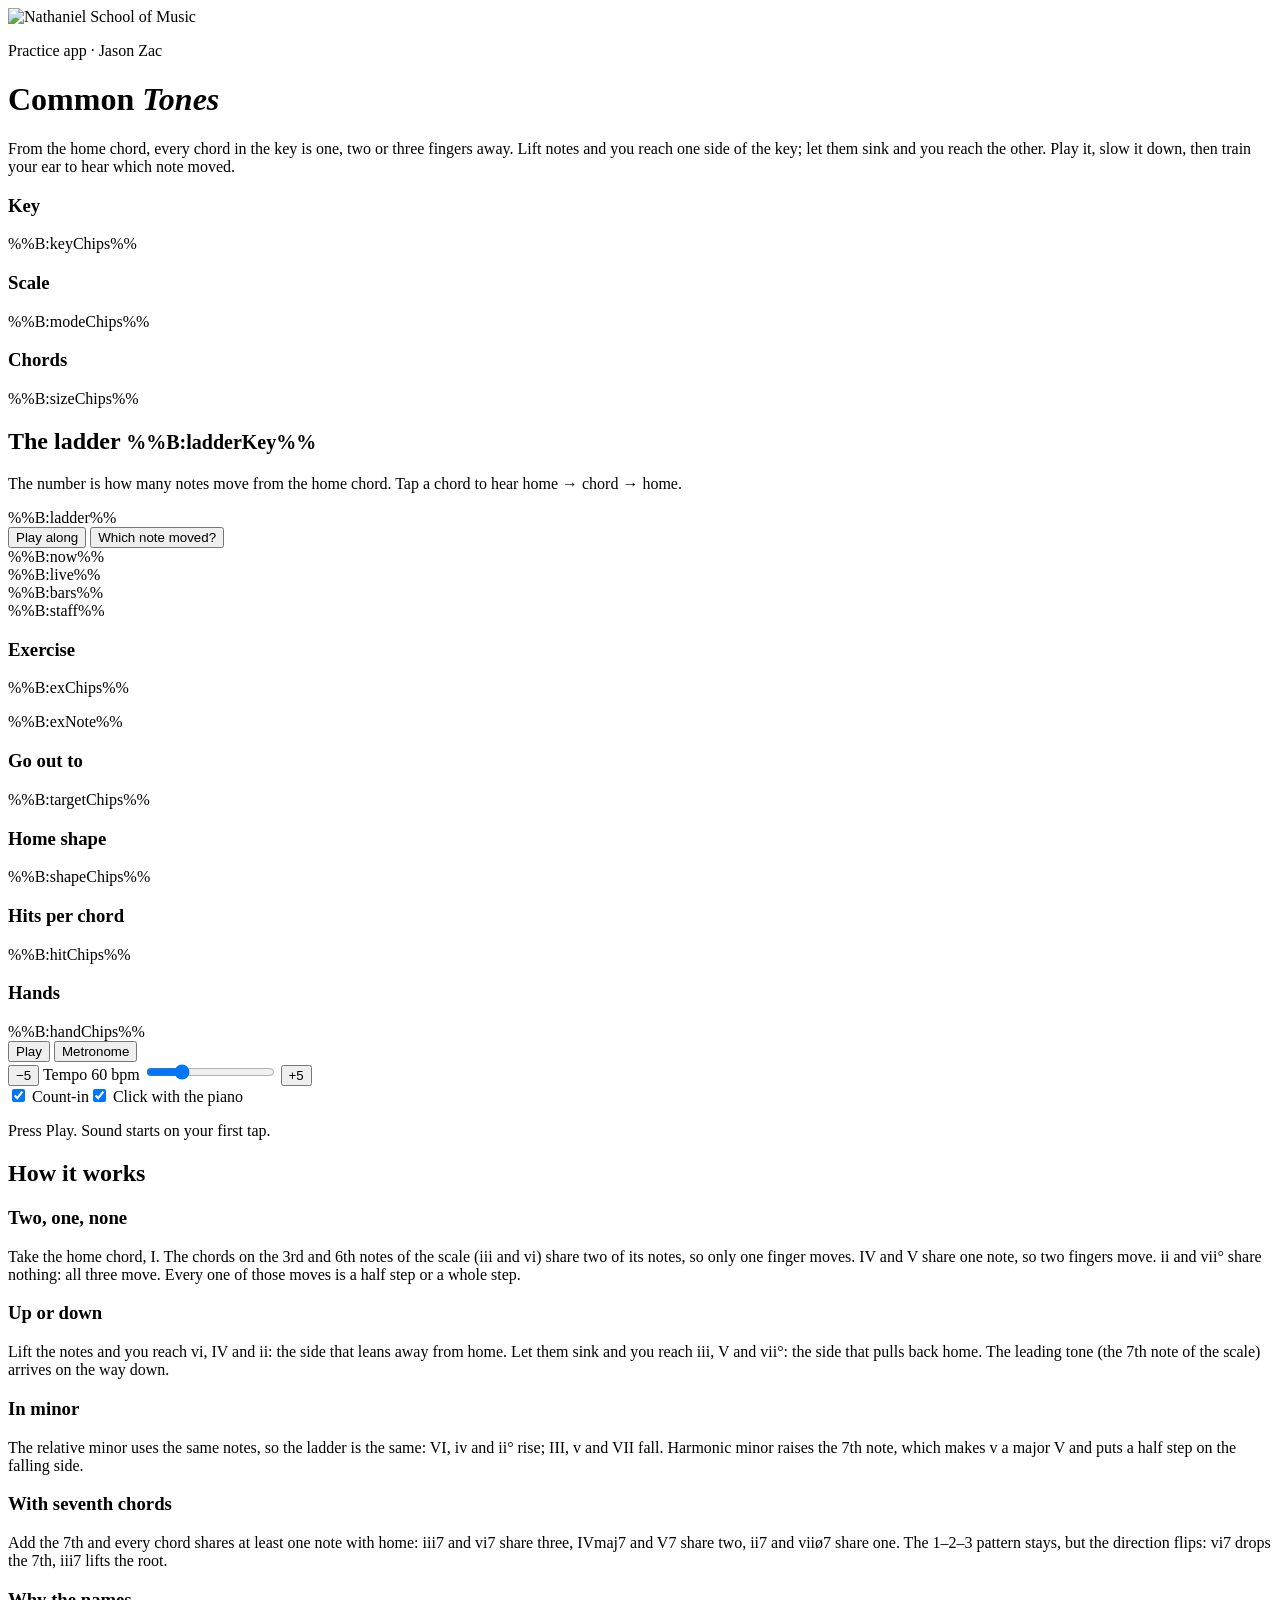
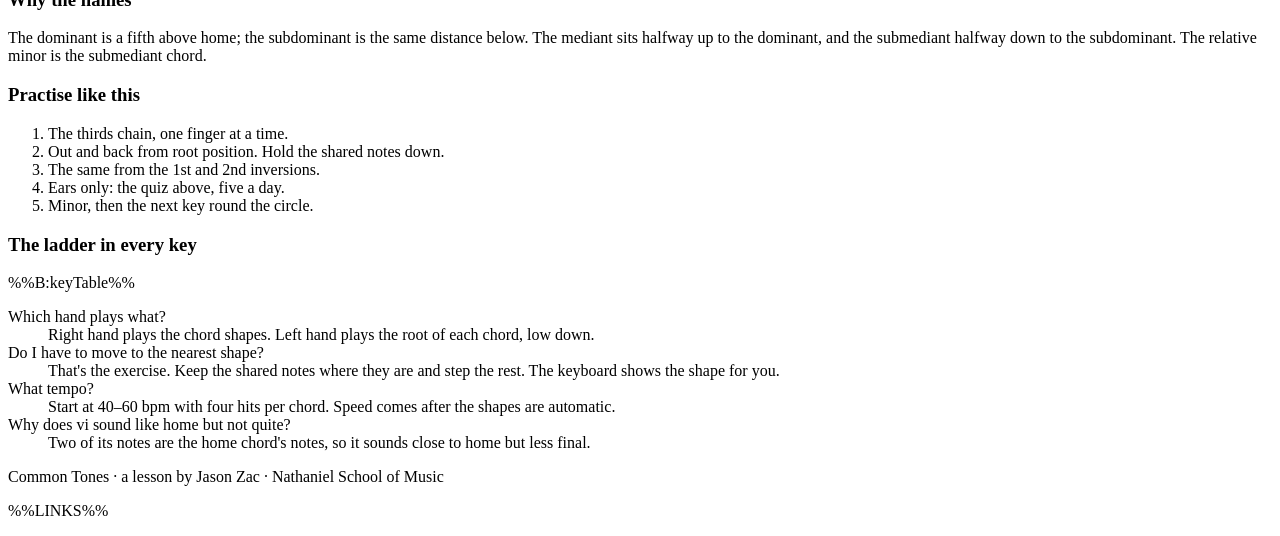
==== source/src/app.html @ 68f97732 "Common Tones practice app: 12 keys, minor, sevenths, ear trainer Co-Authored-By: Claude Opus 5.5 <no" ====
<!doctype html>
<html lang="en">
<head>
<meta charset="utf-8">
<meta name="viewport" content="width=device-width, initial-scale=1, viewport-fit=cover">
<title>Common Tones</title>
<meta name="description" content="%%DESC%%">
<link rel="icon" href="%%FAVICON%%">
<script>document.documentElement.classList.add("js");</script>
<style>
%%FONTS%%
%%CSS%%
</style>
</head>
<body>
<div class="page" id="app">
<header class="top">
  <img class="logo" src="%%LOGO%%" alt="Nathaniel School of Music" width="200" height="65">
  <div class="ttl">
    <p class="eyebrow">Practice app · Jason Zac</p>
    <h1>Common <em>Tones</em></h1>
    <p class="lede">From the home chord, every chord in the key is one, two or three fingers away. Lift notes and you reach one side of the key; let them sink and you reach the other. Play it, slow it down, then train your ear to hear which note moved.</p>
  </div>
</header>

<section class="setup" aria-label="Key and chords">
  <div class="ctl"><h3>Key</h3><div class="chips keys" id="keyChips">%%B:keyChips%%</div></div>
  <div class="row2">
    <div class="ctl"><h3>Scale</h3><div class="chips" id="modeChips">%%B:modeChips%%</div></div>
    <div class="ctl"><h3>Chords</h3><div class="chips" id="sizeChips">%%B:sizeChips%%</div></div>
  </div>
</section>

<section class="ladderBox" aria-labelledby="ladderH">
  <h2 id="ladderH">The ladder <small id="ladderKey">%%B:ladderKey%%</small></h2>
  <p class="sub">The number is how many notes move from the home chord. Tap a chord to hear home → chord → home.</p>
  <div id="ladder" class="ladder">%%B:ladder%%</div>
</section>

<nav class="tabs" role="tablist" aria-label="Practice modes">
  <button type="button" role="tab" id="tabPlay" aria-controls="panePlay" aria-selected="true">Play along</button>
  <button type="button" role="tab" id="tabEar" aria-controls="paneEar" aria-selected="false">Which note moved?</button>
</nav>

<section id="panePlay" class="pane" role="tabpanel" aria-labelledby="tabPlay">
  <div class="bench">
    <div class="benchMain">
      <div class="now" id="now">%%B:now%%</div>
      <div class="kbWrap" id="live">%%B:live%%</div>
      <div class="bars" id="bars">%%B:bars%%</div>
      <div class="staff" id="staff">%%B:staff%%</div>
    </div>
    <div class="benchSide">
      <div class="ctl"><h3>Exercise</h3><div class="chips" id="exChips">%%B:exChips%%</div><p class="note" id="exNote">%%B:exNote%%</p></div>
      <div class="ctl" id="targetRow" %%B:targetHidden%%><h3>Go out to</h3><div class="chips" id="targetChips">%%B:targetChips%%</div></div>
      <div class="ctl" id="shapeRow" %%B:shapeHidden%%><h3>Home shape</h3><div class="chips" id="shapeChips">%%B:shapeChips%%</div></div>
      <div class="ctl"><h3>Hits per chord</h3><div class="chips" id="hitChips">%%B:hitChips%%</div></div>
      <div class="ctl"><h3>Hands</h3><div class="chips" id="handChips">%%B:handChips%%</div></div>
      <div class="transport">
        <button type="button" id="play" class="play">Play</button>
        <button type="button" id="metro" class="metro">Metronome</button>
        <span class="dots" id="dots" aria-hidden="true"><i></i><i></i><i></i><i></i></span>
      </div>
      <div class="tempo">
        <button type="button" id="slower" aria-label="Slower">−5</button>
        <label for="bpm">Tempo <output id="bpmOut">60</output> bpm</label>
        <input type="range" id="bpm" min="40" max="120" step="1" value="60">
        <button type="button" id="faster" aria-label="Faster">+5</button>
      </div>
      <div class="checks"><label><input type="checkbox" id="countIn" checked> Count-in</label><label><input type="checkbox" id="click" checked> Click with the piano</label></div>
      <p class="status" id="status" role="status">Press Play. Sound starts on your first tap.</p>
    </div>
  </div>
</section>

<section id="paneEar" class="pane" role="tabpanel" aria-labelledby="tabEar" hidden>
  <div class="ear">
    <div class="earMain">
      <p class="earQ" id="earQ">You'll hear the home chord, then a mystery chord from the same key. Count the notes that moved, hear which way they went, then name the chord.</p>
      <div class="earBtns"><button type="button" id="earNew" class="play">New question</button><button type="button" id="earAgain">Play again</button><button type="button" id="earHome">Home chord only</button></div>
      <div class="step" id="step1"><h3>1 · How many notes moved?</h3><div class="chips big" id="ansN"></div></div>
      <div class="step" id="step2"><h3>2 · Which way?</h3><div class="chips big" id="ansD"></div></div>
      <div class="step" id="step3"><h3>3 · Which chord?</h3><div class="chips big" id="ansC"></div></div>
      <div class="reveal" id="reveal" aria-live="polite"></div>
    </div>
    <div class="earSide">
      <div class="score" id="score"><b>0</b> of <b>0</b><small>right first time</small></div>
      <div class="ctl"><h3>Questions from</h3><div class="chips" id="earShape"></div></div>
      <div class="ctl"><h3>Chords in the quiz</h3><div class="chips" id="earSet"></div></div>
      <div class="ctl"><h3>Gap between chords</h3><div class="chips" id="earGap"></div></div>
      <p class="note">Tip: listen to the top note first. If it stayed, listen lower.</p>
    </div>
  </div>
</section>

<section class="learn" aria-labelledby="howH">
  <h2 id="howH">How it works</h2>
  <div class="cols">
    <div>
      <h3>Two, one, none</h3>
      <p>Take the home chord, I. The chords on the 3rd and 6th notes of the scale (iii and vi) share two of its notes, so only one finger moves. IV and V share one note, so two fingers move. ii and vii° share nothing: all three move. Every one of those moves is a half step or a whole step.</p>
      <h3>Up or down</h3>
      <p>Lift the notes and you reach vi, IV and ii: the side that leans away from home. Let them sink and you reach iii, V and vii°: the side that pulls back home. The leading tone (the 7th note of the scale) arrives on the way down.</p>
      <h3>In minor</h3>
      <p>The relative minor uses the same notes, so the ladder is the same: VI, iv and ii° rise; III, v and VII fall. Harmonic minor raises the 7th note, which makes v a major V and puts a half step on the falling side.</p>
    </div>
    <div>
      <h3>With seventh chords</h3>
      <p>Add the 7th and every chord shares at least one note with home: iii7 and vi7 share three, IVmaj7 and V7 share two, ii7 and viiø7 share one. The 1–2–3 pattern stays, but the direction flips: vi7 drops the 7th, iii7 lifts the root.</p>
      <h3>Why the names</h3>
      <p>The dominant is a fifth above home; the subdominant is the same distance below. The mediant sits halfway up to the dominant, and the submediant halfway down to the subdominant. The relative minor is the submediant chord.</p>
      <h3>Practise like this</h3>
      <ol class="plan"><li>The thirds chain, one finger at a time.</li><li>Out and back from root position. Hold the shared notes down.</li><li>The same from the 1st and 2nd inversions.</li><li>Ears only: the quiz above, five a day.</li><li>Minor, then the next key round the circle.</li></ol>
    </div>
  </div>
  <h3 class="tblH">The ladder in every key</h3>
  <div class="tbl" id="keyTable">%%B:keyTable%%</div>
  <dl class="qa">
    <dt>Which hand plays what?</dt><dd>Right hand plays the chord shapes. Left hand plays the root of each chord, low down.</dd>
    <dt>Do I have to move to the nearest shape?</dt><dd>That's the exercise. Keep the shared notes where they are and step the rest. The keyboard shows the shape for you.</dd>
    <dt>What tempo?</dt><dd>Start at 40–60 bpm with four hits per chord. Speed comes after the shapes are automatic.</dd>
    <dt>Why does vi sound like home but not quite?</dt><dd>Two of its notes are the home chord's notes, so it sounds close to home but less final.</dd>
  </dl>
</section>

<footer class="foot">
  <p>Common Tones · a lesson by Jason Zac · Nathaniel School of Music</p>
  <p class="links">%%LINKS%%</p>
</footer>
</div>
<script>%%VEX%%</script>
<script>const SAMPLES=%%SAMPLES%%;</script>
<script>
%%JS%%
</script>
</body>
</html>
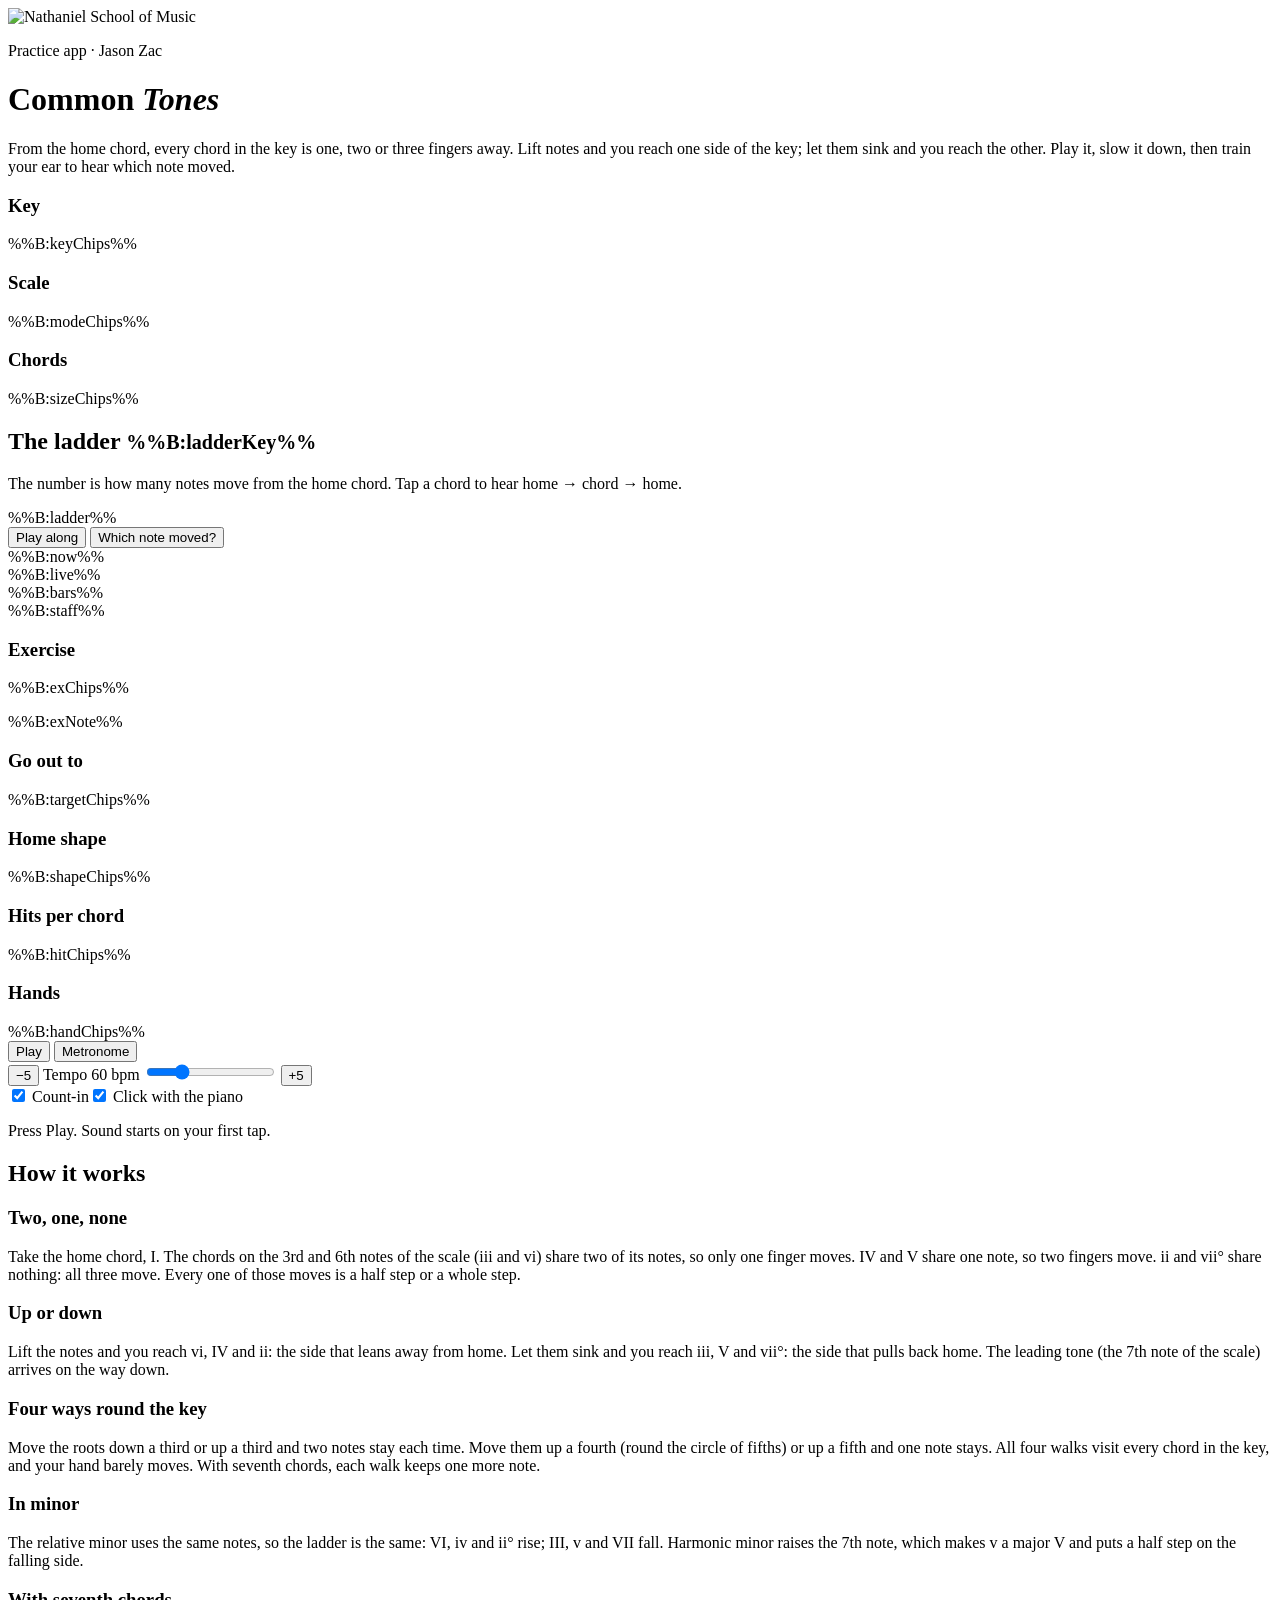
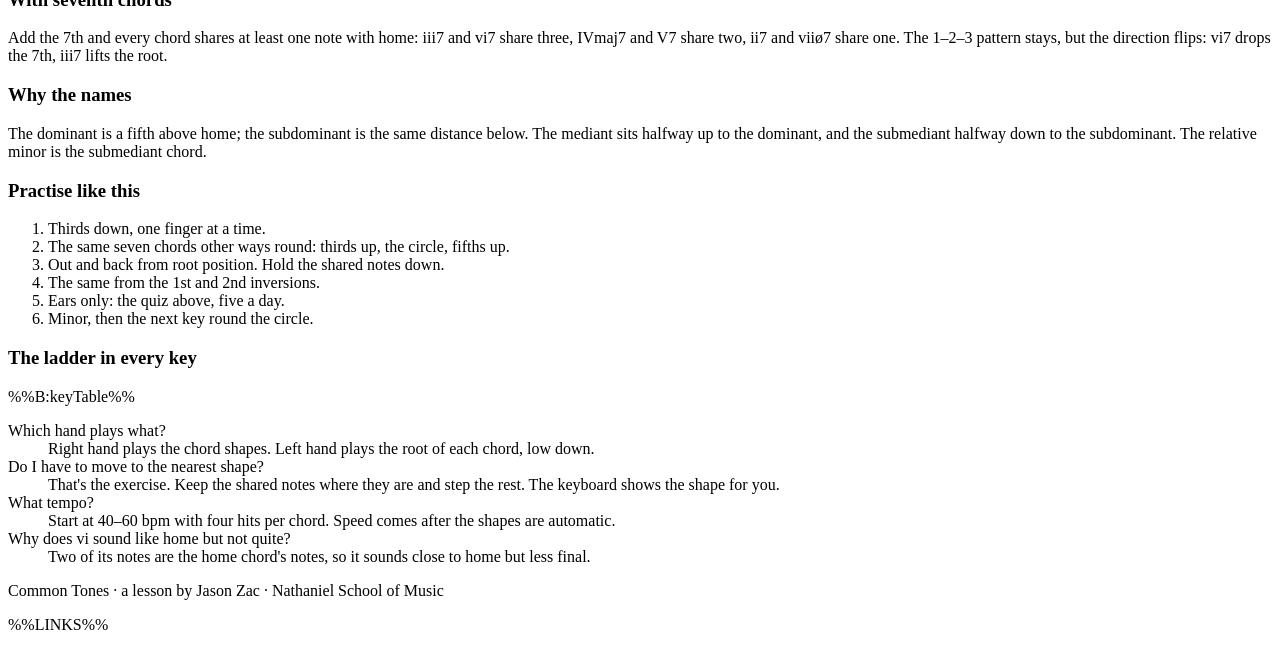
==== commit 9f86fd27: "Three more chains through every chord: thirds up, the circle, fifths up Co-Authored-By: Claude Opus " ====
--- a/source/src/app.html
+++ b/source/src/app.html
@@ -101,6 +101,8 @@
       <p>Take the home chord, I. The chords on the 3rd and 6th notes of the scale (iii and vi) share two of its notes, so only one finger moves. IV and V share one note, so two fingers move. ii and vii° share nothing: all three move. Every one of those moves is a half step or a whole step.</p>
       <h3>Up or down</h3>
       <p>Lift the notes and you reach vi, IV and ii: the side that leans away from home. Let them sink and you reach iii, V and vii°: the side that pulls back home. The leading tone (the 7th note of the scale) arrives on the way down.</p>
+      <h3>Four ways round the key</h3>
+      <p>Move the roots down a third or up a third and two notes stay each time. Move them up a fourth (round the circle of fifths) or up a fifth and one note stays. All four walks visit every chord in the key, and your hand barely moves. With seventh chords, each walk keeps one more note.</p>
       <h3>In minor</h3>
       <p>The relative minor uses the same notes, so the ladder is the same: VI, iv and ii° rise; III, v and VII fall. Harmonic minor raises the 7th note, which makes v a major V and puts a half step on the falling side.</p>
     </div>
@@ -110,7 +112,7 @@
       <h3>Why the names</h3>
       <p>The dominant is a fifth above home; the subdominant is the same distance below. The mediant sits halfway up to the dominant, and the submediant halfway down to the subdominant. The relative minor is the submediant chord.</p>
       <h3>Practise like this</h3>
-      <ol class="plan"><li>The thirds chain, one finger at a time.</li><li>Out and back from root position. Hold the shared notes down.</li><li>The same from the 1st and 2nd inversions.</li><li>Ears only: the quiz above, five a day.</li><li>Minor, then the next key round the circle.</li></ol>
+      <ol class="plan"><li>Thirds down, one finger at a time.</li><li>The same seven chords other ways round: thirds up, the circle, fifths up.</li><li>Out and back from root position. Hold the shared notes down.</li><li>The same from the 1st and 2nd inversions.</li><li>Ears only: the quiz above, five a day.</li><li>Minor, then the next key round the circle.</li></ol>
     </div>
   </div>
   <h3 class="tblH">The ladder in every key</h3>
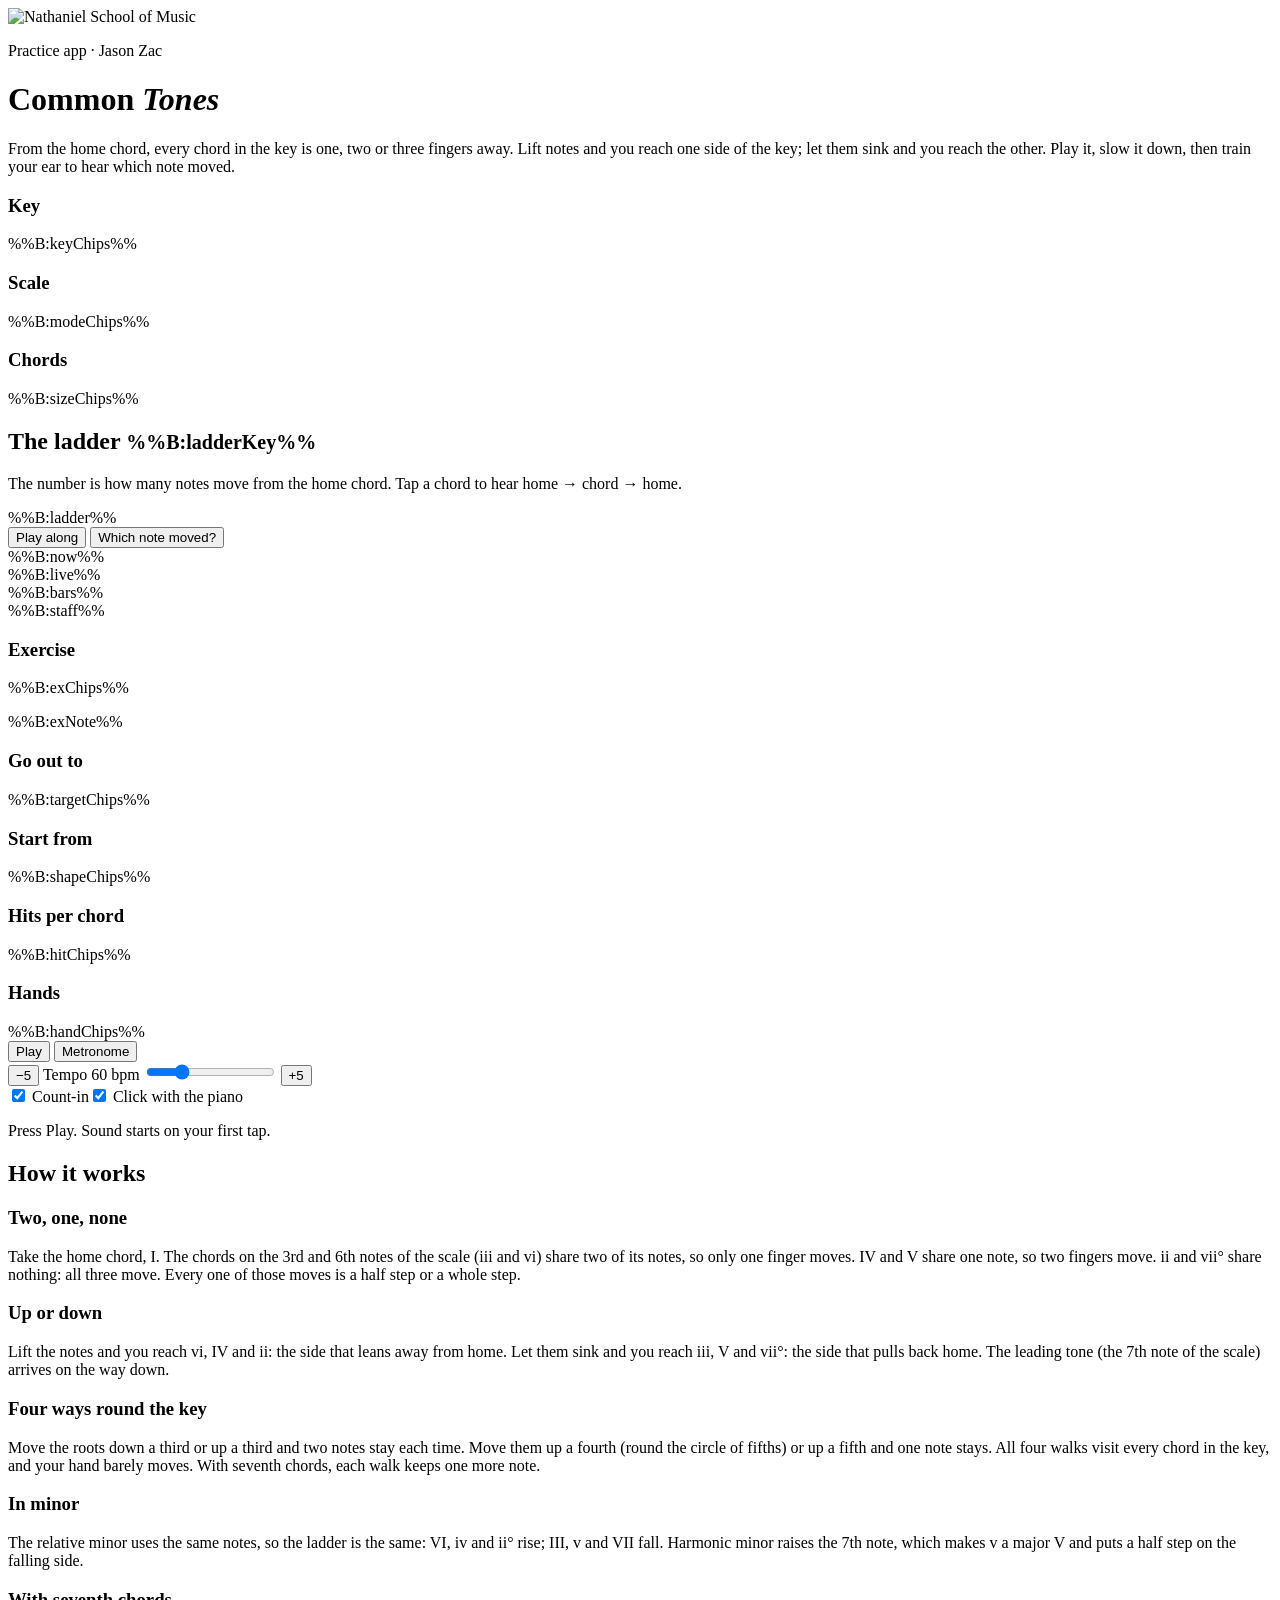
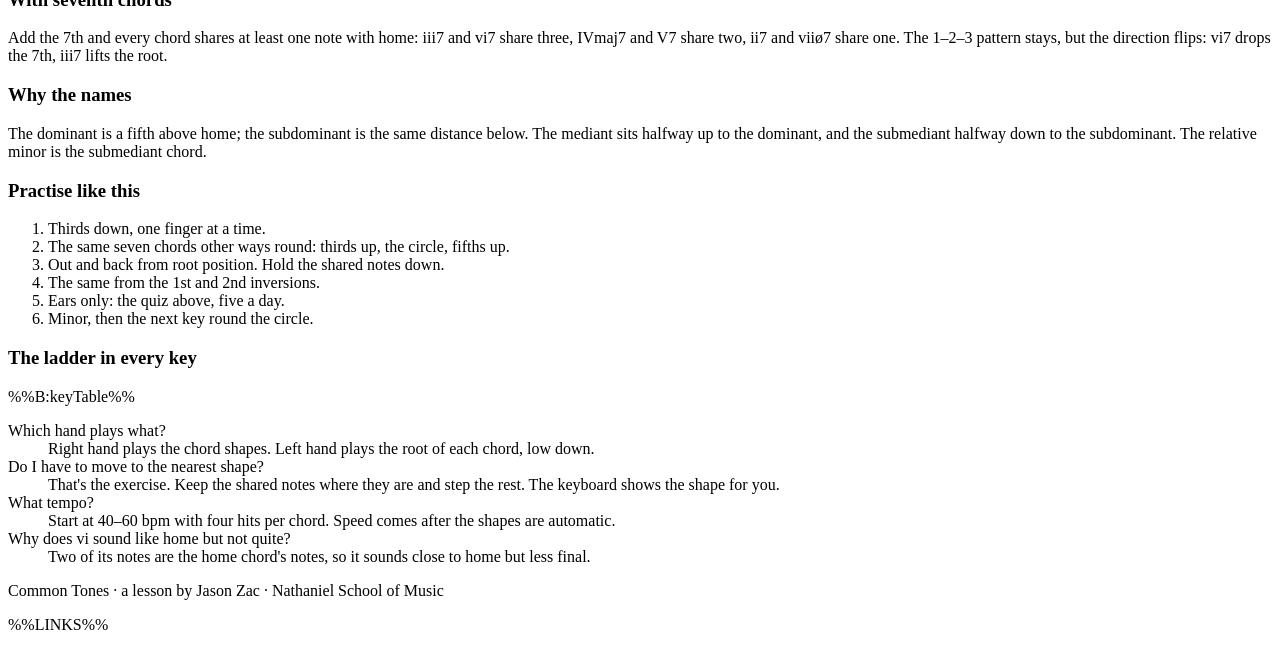
==== commit 7a13f3b0: "Triad pairs, start shapes for every chain, diatonic circle Co-Authored-By: Claude Opus 5.5 <noreply@" ====
--- a/source/src/app.html
+++ b/source/src/app.html
@@ -53,7 +53,7 @@
     <div class="benchSide">
       <div class="ctl"><h3>Exercise</h3><div class="chips" id="exChips">%%B:exChips%%</div><p class="note" id="exNote">%%B:exNote%%</p></div>
       <div class="ctl" id="targetRow" %%B:targetHidden%%><h3>Go out to</h3><div class="chips" id="targetChips">%%B:targetChips%%</div></div>
-      <div class="ctl" id="shapeRow" %%B:shapeHidden%%><h3>Home shape</h3><div class="chips" id="shapeChips">%%B:shapeChips%%</div></div>
+      <div class="ctl" id="shapeRow" %%B:shapeHidden%%><h3>Start from</h3><div class="chips" id="shapeChips">%%B:shapeChips%%</div></div>
       <div class="ctl"><h3>Hits per chord</h3><div class="chips" id="hitChips">%%B:hitChips%%</div></div>
       <div class="ctl"><h3>Hands</h3><div class="chips" id="handChips">%%B:handChips%%</div></div>
       <div class="transport">
